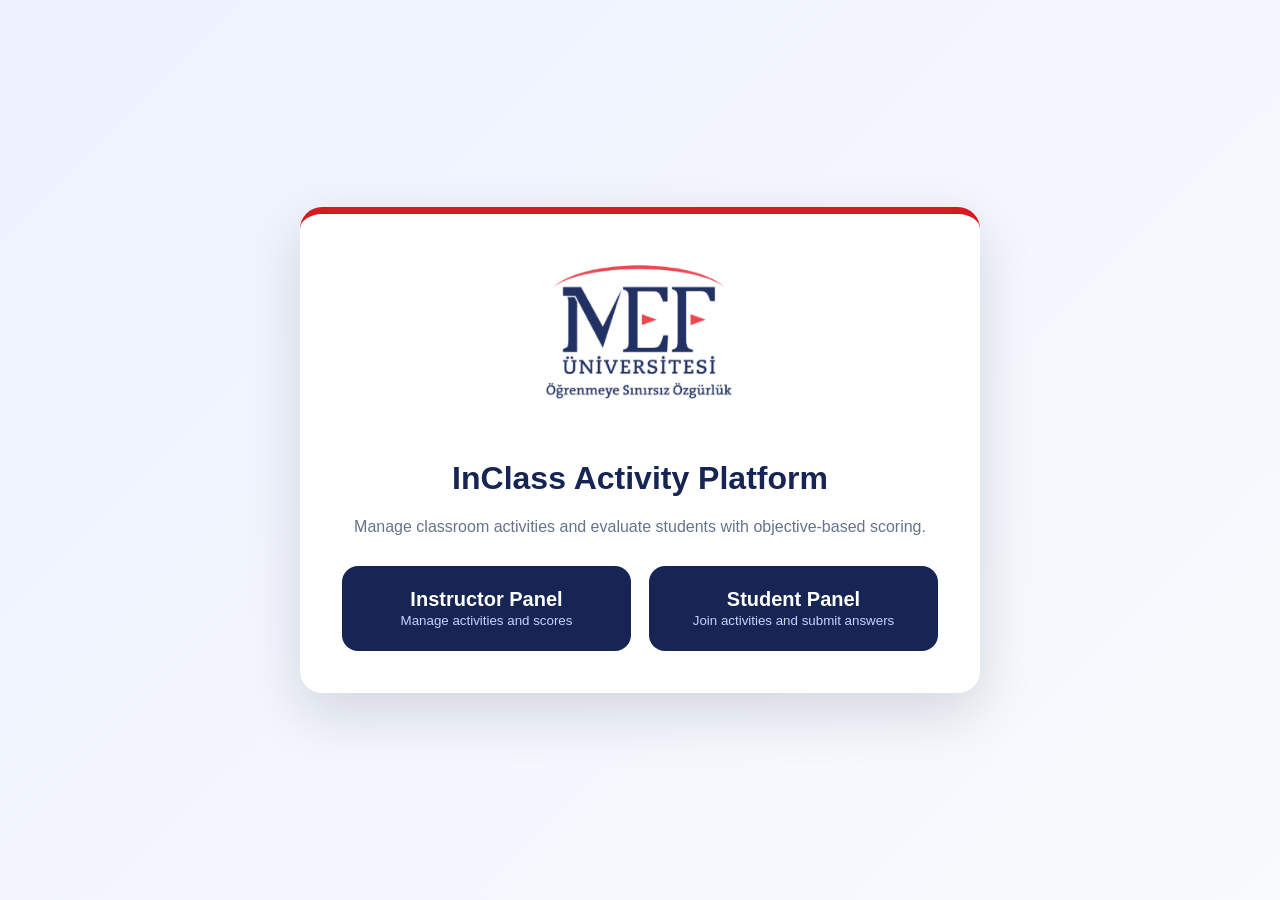
==== frontend/index.html @ 6343d371 "Add MEF-themed UI for instructor and student panels with integrated frontend" ====
<!DOCTYPE html>
<html lang="en">
<head>
  <meta charset="UTF-8">
  <title>MEF InClass Platform</title>
  <link rel="stylesheet" href="css/style.css">
</head>
<body>

<div class="hero">
  <div class="hero-card">

    <img src="assets/mef-logo.png" class="logo">

    <h1>InClass Activity Platform</h1>

    <p class="subtitle">
      Manage classroom activities and evaluate students with objective-based scoring.
    </p>

    <div class="role-grid">
      <a href="/ui/instructor.html" class="role-card">
        <span>Instructor Panel</span>
        <small>Manage activities and scores</small>
      </a>

      <a href="/ui/student.html" class="role-card">
        <span>Student Panel</span>
        <small>Join activities and submit answers</small>
      </a>
    </div>

  </div>
</div>

</body>
</html>
---- frontend/css/style.css ----
* {
  box-sizing: border-box;
  font-family: Arial, Helvetica, sans-serif;
}

body {
  margin: 0;
  background: #eef2f8;
  color: #111827;
}

.hero {
  min-height: 100vh;
  display: flex;
  justify-content: center;
  align-items: center;
  background: linear-gradient(135deg, #eef2ff, #f8fafc);
}

.hero-card {
  background: white;
  padding: 42px;
  border-radius: 22px;
  text-align: center;
  width: 680px;
  box-shadow: 0 20px 55px rgba(15, 23, 42, 0.14);
  border-top: 7px solid #d71920;
}

.logo {
  width: 210px;
  margin-bottom: 18px;
}

h1, h2, h3 {
  color: #172554;
}

.subtitle {
  color: #64748b;
  margin-bottom: 30px;
}

.role-grid {
  display: flex;
  gap: 18px;
}

.role-card {
  flex: 1;
  background: #172554;
  color: white;
  padding: 22px;
  border-radius: 16px;
  text-decoration: none;
  transition: 0.2s;
}

.role-card:hover {
  background: #1e3a8a;
  transform: translateY(-3px);
}

.role-card span {
  display: block;
  font-size: 20px;
  font-weight: bold;
}

.role-card small {
  color: #c7d2fe;
}

/* dashboard */

.layout {
  display: flex;
  min-height: 100vh;
}

.sidebar {
  width: 270px;
  background: #172554;
  color: white;
  padding: 28px;
}

.side-logo {
  width: 170px;
  background: white;
  padding: 10px;
  border-radius: 14px;
  margin-bottom: 24px;
}

.sidebar h2 {
  color: white;
  margin-bottom: 10px;
}

.sidebar p {
  color: #dbeafe;
  line-height: 1.5;
}

.main {
  flex: 1;
  padding: 34px;
}

.page-header {
  background: white;
  border-radius: 18px;
  padding: 24px;
  margin-bottom: 22px;
  box-shadow: 0 8px 25px rgba(15, 23, 42, 0.07);
  border-left: 6px solid #d71920;
}

.page-header h1 {
  margin: 0 0 6px;
}

.page-header p {
  margin: 0;
  color: #64748b;
}

.panel {
  background: white;
  border-radius: 18px;
  padding: 24px;
  margin-bottom: 22px;
  box-shadow: 0 8px 25px rgba(15, 23, 42, 0.07);
}

.form-grid {
  display: grid;
  grid-template-columns: 1fr 1fr;
  gap: 14px;
}

input, textarea {
  width: 100%;
  padding: 13px;
  margin: 8px 0 14px;
  border: 1px solid #cbd5e1;
  border-radius: 10px;
  font-size: 14px;
}

button, .btn {
  border: none;
  padding: 11px 16px;
  border-radius: 10px;
  margin: 4px 4px 4px 0;
  cursor: pointer;
  font-weight: bold;
  text-decoration: none;
  display: inline-block;
}

.primary {
  background: #1e3a8a;
  color: white;
}

.success {
  background: #16a34a;
  color: white;
}

.danger {
  background: #dc2626;
  color: white;
}

.secondary {
  background: #e5e7eb;
  color: #111827;
}

.full {
  width: 100%;
  text-align: center;
  margin-top: 12px;
}

pre {
  background: #0f172a;
  color: #d1fae5;
  padding: 14px;
  border-radius: 12px;
  min-height: 45px;
  overflow-x: auto;
}
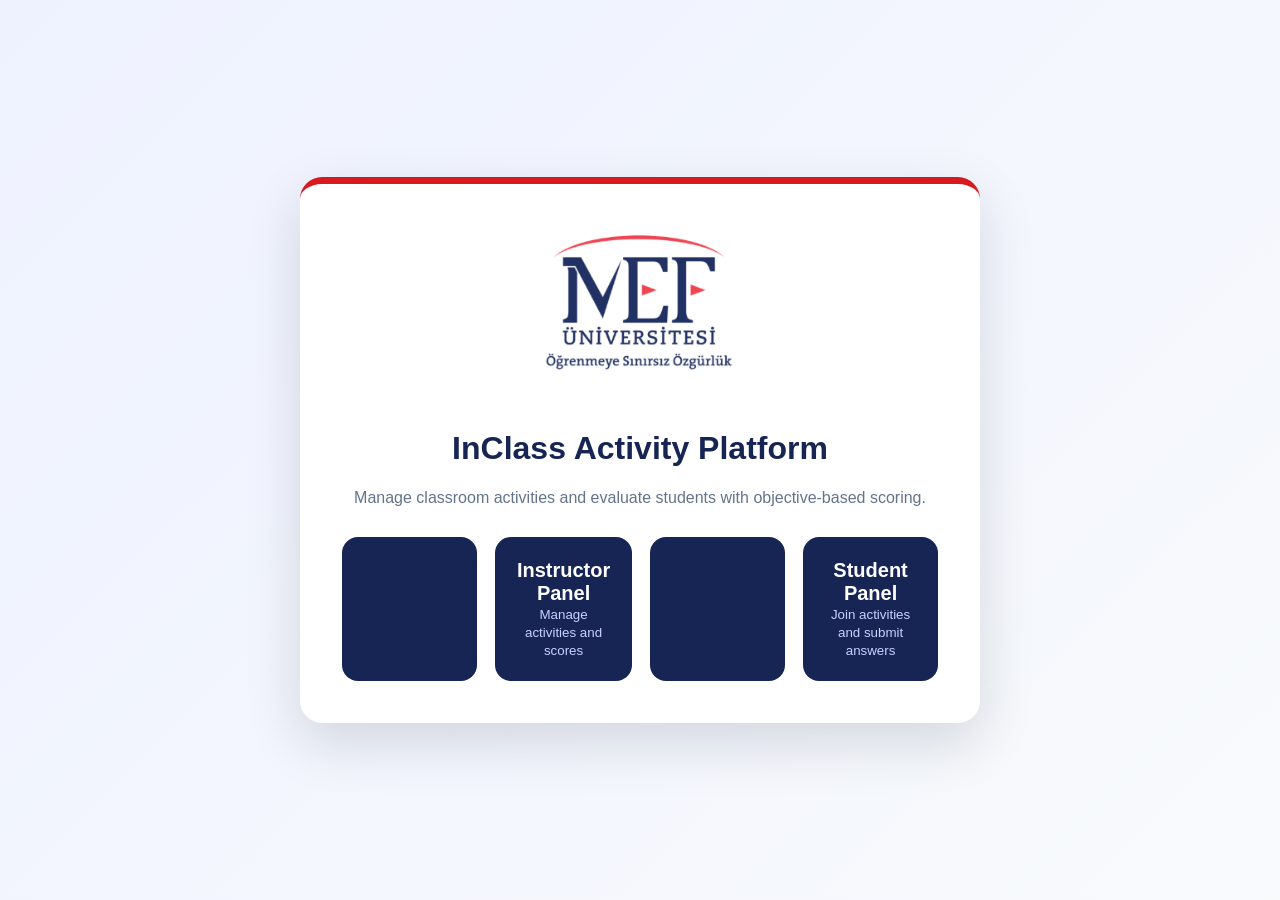
==== commit 9fe32c5a: "Merge branch 'main' into main" ====
--- a/frontend/index.html
+++ b/frontend/index.html
@@ -19,11 +19,13 @@
     </p>
 
     <div class="role-grid">
+      <a href="/frontend/instructor.html" class="role-card">
       <a href="/ui/instructor.html" class="role-card">
         <span>Instructor Panel</span>
         <small>Manage activities and scores</small>
       </a>
 
+      <a href="/frontend/student.html" class="role-card">
       <a href="/ui/student.html" class="role-card">
         <span>Student Panel</span>
         <small>Join activities and submit answers</small>
--- a/frontend/css/style.css
+++ b/frontend/css/style.css
@@ -193,4 +193,32 @@
   border-radius: 12px;
   min-height: 45px;
   overflow-x: auto;
-}+}
+
+.welcome-box {
+  position: absolute;
+  top: 22px;
+  right: 36px;
+  font-size: 20px;
+  font-weight: 800;
+  color: #172554;
+  background: white;
+  padding: 12px 18px;
+  border-radius: 14px;
+  box-shadow: 0 8px 25px rgba(15, 23, 42, 0.10);
+}
+
+.welcome-box {
+  position: fixed !important;
+  top: 24px !important;
+  right: 30px !important;
+  z-index: 9999 !important;
+  font-size: 20px !important;
+  font-weight: 900 !important;
+  color: #172554 !important;
+  background: #ffffff !important;
+  padding: 14px 20px !important;
+  border-radius: 16px !important;
+  box-shadow: 0 10px 30px rgba(15, 23, 42, 0.20) !important;
+}
+}
